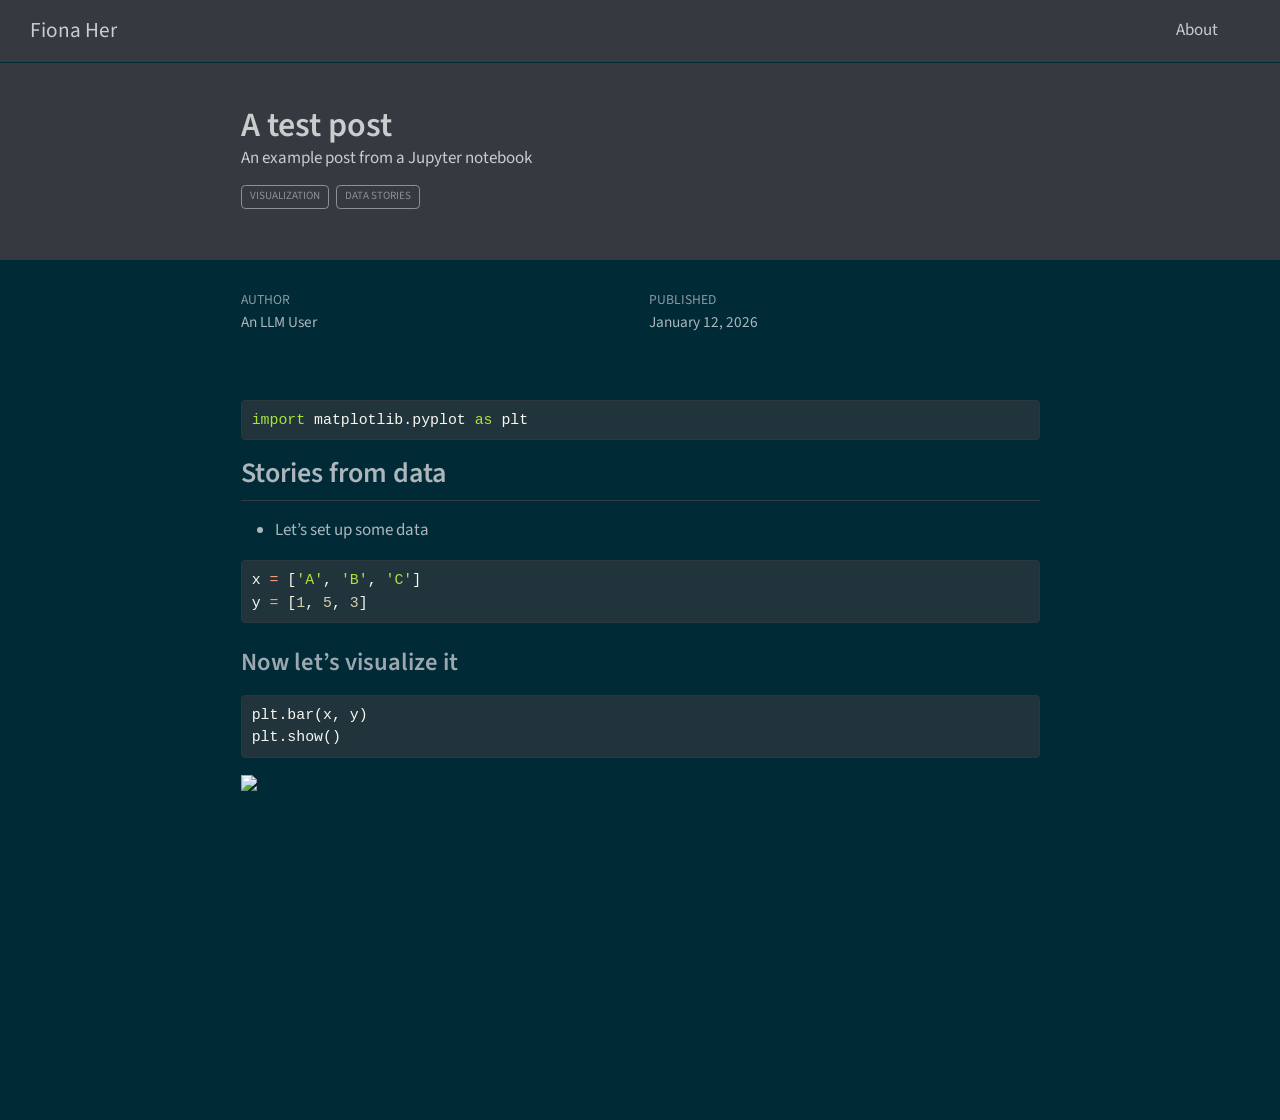
==== posts/000_test_post/index.html @ df7b04b7 "Built site for gh-pages" ====
<!DOCTYPE html>
<html xmlns="http://www.w3.org/1999/xhtml" lang="en" xml:lang="en"><head>

<meta charset="utf-8">
<meta name="generator" content="quarto-1.8.27">

<meta name="viewport" content="width=device-width, initial-scale=1.0, user-scalable=yes">

<meta name="author" content="An LLM User">
<meta name="dcterms.date" content="2026-01-12">
<meta name="description" content="An example post from a Jupyter notebook">

<title>A test post – Fiona Her</title>
<style>
code{white-space: pre-wrap;}
span.smallcaps{font-variant: small-caps;}
div.columns{display: flex; gap: min(4vw, 1.5em);}
div.column{flex: auto; overflow-x: auto;}
div.hanging-indent{margin-left: 1.5em; text-indent: -1.5em;}
ul.task-list{list-style: none;}
ul.task-list li input[type="checkbox"] {
  width: 0.8em;
  margin: 0 0.8em 0.2em -1em; /* quarto-specific, see https://github.com/quarto-dev/quarto-cli/issues/4556 */ 
  vertical-align: middle;
}
/* CSS for syntax highlighting */
html { -webkit-text-size-adjust: 100%; }
pre > code.sourceCode { white-space: pre; position: relative; }
pre > code.sourceCode > span { display: inline-block; line-height: 1.25; }
pre > code.sourceCode > span:empty { height: 1.2em; }
.sourceCode { overflow: visible; }
code.sourceCode > span { color: inherit; text-decoration: inherit; }
div.sourceCode { margin: 1em 0; }
pre.sourceCode { margin: 0; }
@media screen {
div.sourceCode { overflow: auto; }
}
@media print {
pre > code.sourceCode { white-space: pre-wrap; }
pre > code.sourceCode > span { text-indent: -5em; padding-left: 5em; }
}
pre.numberSource code
  { counter-reset: source-line 0; }
pre.numberSource code > span
  { position: relative; left: -4em; counter-increment: source-line; }
pre.numberSource code > span > a:first-child::before
  { content: counter(source-line);
    position: relative; left: -1em; text-align: right; vertical-align: baseline;
    border: none; display: inline-block;
    -webkit-touch-callout: none; -webkit-user-select: none;
    -khtml-user-select: none; -moz-user-select: none;
    -ms-user-select: none; user-select: none;
    padding: 0 4px; width: 4em;
  }
pre.numberSource { margin-left: 3em;  padding-left: 4px; }
div.sourceCode
  {   }
@media screen {
pre > code.sourceCode > span > a:first-child::before { text-decoration: underline; }
}
</style>


<script src="../../site_libs/quarto-nav/quarto-nav.js"></script>
<script src="../../site_libs/quarto-nav/headroom.min.js"></script>
<script src="../../site_libs/clipboard/clipboard.min.js"></script>
<script src="../../site_libs/quarto-search/autocomplete.umd.js"></script>
<script src="../../site_libs/quarto-search/fuse.min.js"></script>
<script src="../../site_libs/quarto-search/quarto-search.js"></script>
<meta name="quarto:offset" content="../../">
<script src="../../site_libs/quarto-html/quarto.js" type="module"></script>
<script src="../../site_libs/quarto-html/tabsets/tabsets.js" type="module"></script>
<script src="../../site_libs/quarto-html/axe/axe-check.js" type="module"></script>
<script src="../../site_libs/quarto-html/popper.min.js"></script>
<script src="../../site_libs/quarto-html/tippy.umd.min.js"></script>
<script src="../../site_libs/quarto-html/anchor.min.js"></script>
<link href="../../site_libs/quarto-html/tippy.css" rel="stylesheet">
<link href="../../site_libs/quarto-html/quarto-syntax-highlighting-dark-4d9afe2b8d18ee9fa5d0d57b5ed4214d.css" rel="stylesheet" id="quarto-text-highlighting-styles">
<script src="../../site_libs/bootstrap/bootstrap.min.js"></script>
<link href="../../site_libs/bootstrap/bootstrap-icons.css" rel="stylesheet">
<link href="../../site_libs/bootstrap/bootstrap-b153582a94ddcde5434ef53ba0c3cd28.min.css" rel="stylesheet" append-hash="true" id="quarto-bootstrap" data-mode="dark">
<script id="quarto-search-options" type="application/json">{
  "location": "navbar",
  "copy-button": false,
  "collapse-after": 3,
  "panel-placement": "end",
  "type": "overlay",
  "limit": 50,
  "keyboard-shortcut": [
    "f",
    "/",
    "s"
  ],
  "show-item-context": false,
  "language": {
    "search-no-results-text": "No results",
    "search-matching-documents-text": "matching documents",
    "search-copy-link-title": "Copy link to search",
    "search-hide-matches-text": "Hide additional matches",
    "search-more-match-text": "more match in this document",
    "search-more-matches-text": "more matches in this document",
    "search-clear-button-title": "Clear",
    "search-text-placeholder": "",
    "search-detached-cancel-button-title": "Cancel",
    "search-submit-button-title": "Submit",
    "search-label": "Search"
  }
}</script>


<link rel="stylesheet" href="../../styles.css">
</head>

<body class="nav-fixed fullcontent quarto-light">

<div id="quarto-search-results"></div>
  <header id="quarto-header" class="headroom fixed-top quarto-banner">
    <nav class="navbar navbar-expand-lg " data-bs-theme="dark">
      <div class="navbar-container container-fluid">
      <div class="navbar-brand-container mx-auto">
    <a class="navbar-brand" href="../../index.html">
    <span class="navbar-title">Fiona Her</span>
    </a>
  </div>
            <div id="quarto-search" class="" title="Search"></div>
          <button class="navbar-toggler" type="button" data-bs-toggle="collapse" data-bs-target="#navbarCollapse" aria-controls="navbarCollapse" role="menu" aria-expanded="false" aria-label="Toggle navigation" onclick="if (window.quartoToggleHeadroom) { window.quartoToggleHeadroom(); }">
  <span class="navbar-toggler-icon"></span>
</button>
          <div class="collapse navbar-collapse" id="navbarCollapse">
            <ul class="navbar-nav navbar-nav-scroll ms-auto">
  <li class="nav-item">
    <a class="nav-link" href="../../about.html"> 
<span class="menu-text">About</span></a>
  </li>  
  <li class="nav-item compact">
    <a class="nav-link" href="https://github.com/"> <i class="bi bi-github" role="img">
</i> 
<span class="menu-text"></span></a>
  </li>  
</ul>
          </div> <!-- /navcollapse -->
            <div class="quarto-navbar-tools">
</div>
      </div> <!-- /container-fluid -->
    </nav>
</header>
<!-- content -->
<header id="title-block-header" class="quarto-title-block default page-columns page-full">
  <div class="quarto-title-banner page-columns page-full">
    <div class="quarto-title column-body">
      <h1 class="title">A test post</h1>
                  <div>
        <div class="description">
          An example post from a Jupyter notebook
        </div>
      </div>
                          <div class="quarto-categories">
                <div class="quarto-category">visualization</div>
                <div class="quarto-category">data stories</div>
              </div>
                  </div>
  </div>
    
  
  <div class="quarto-title-meta">

      <div>
      <div class="quarto-title-meta-heading">Author</div>
      <div class="quarto-title-meta-contents">
               <p>An LLM User </p>
            </div>
    </div>
      
      <div>
      <div class="quarto-title-meta-heading">Published</div>
      <div class="quarto-title-meta-contents">
        <p class="date">January 12, 2026</p>
      </div>
    </div>
    
      
    </div>
    
  
  </header><div id="quarto-content" class="quarto-container page-columns page-rows-contents page-layout-article page-navbar">
<!-- sidebar -->
<!-- margin-sidebar -->
    
<!-- main -->
<main class="content quarto-banner-title-block" id="quarto-document-content">





<div id="aa3244f6-8010-4390-b8ca-383ad9126fa1" class="cell" data-execution_count="5">
<div class="code-copy-outer-scaffold"><div class="sourceCode cell-code" id="cb1"><pre class="sourceCode python code-with-copy"><code class="sourceCode python"><span id="cb1-1"><a href="#cb1-1" aria-hidden="true" tabindex="-1"></a><span class="im">import</span> matplotlib.pyplot <span class="im">as</span> plt</span></code></pre></div><button title="Copy to Clipboard" class="code-copy-button"><i class="bi"></i></button></div>
</div>
<section id="stories-from-data" class="level2">
<h2 class="anchored" data-anchor-id="stories-from-data">Stories from data</h2>
<ul>
<li>Let’s set up some data</li>
</ul>
<div id="9c799178-2c98-46a7-87fb-3fbbef3bcc05" class="cell" data-execution_count="6">
<div class="code-copy-outer-scaffold"><div class="sourceCode cell-code" id="cb2"><pre class="sourceCode python code-with-copy"><code class="sourceCode python"><span id="cb2-1"><a href="#cb2-1" aria-hidden="true" tabindex="-1"></a>x <span class="op">=</span> [<span class="st">'A'</span>, <span class="st">'B'</span>, <span class="st">'C'</span>]</span>
<span id="cb2-2"><a href="#cb2-2" aria-hidden="true" tabindex="-1"></a>y <span class="op">=</span> [<span class="dv">1</span>, <span class="dv">5</span>, <span class="dv">3</span>]</span></code></pre></div><button title="Copy to Clipboard" class="code-copy-button"><i class="bi"></i></button></div>
</div>
<section id="now-lets-visualize-it" class="level3">
<h3 class="anchored" data-anchor-id="now-lets-visualize-it">Now let’s visualize it</h3>
<div id="9e226edb-5315-4d01-a6a6-709d5858e4a9" class="cell" data-execution_count="7">
<div class="code-copy-outer-scaffold"><div class="sourceCode cell-code" id="cb3"><pre class="sourceCode python code-with-copy"><code class="sourceCode python"><span id="cb3-1"><a href="#cb3-1" aria-hidden="true" tabindex="-1"></a>plt.bar(x, y)</span>
<span id="cb3-2"><a href="#cb3-2" aria-hidden="true" tabindex="-1"></a>plt.show()</span></code></pre></div><button title="Copy to Clipboard" class="code-copy-button"><i class="bi"></i></button></div>
<div class="cell-output cell-output-display">
<div>
<figure class="figure">
<p><img src="index_files/figure-html/cell-4-output-1.png" class="img-fluid figure-img"></p>
</figure>
</div>
</div>
</div>


</section>
</section>

</main> <!-- /main -->
<script id="quarto-html-after-body" type="application/javascript">
  window.document.addEventListener("DOMContentLoaded", function (event) {
    const icon = "";
    const anchorJS = new window.AnchorJS();
    anchorJS.options = {
      placement: 'right',
      icon: icon
    };
    anchorJS.add('.anchored');
    const isCodeAnnotation = (el) => {
      for (const clz of el.classList) {
        if (clz.startsWith('code-annotation-')) {                     
          return true;
        }
      }
      return false;
    }
    const onCopySuccess = function(e) {
      // button target
      const button = e.trigger;
      // don't keep focus
      button.blur();
      // flash "checked"
      button.classList.add('code-copy-button-checked');
      var currentTitle = button.getAttribute("title");
      button.setAttribute("title", "Copied!");
      let tooltip;
      if (window.bootstrap) {
        button.setAttribute("data-bs-toggle", "tooltip");
        button.setAttribute("data-bs-placement", "left");
        button.setAttribute("data-bs-title", "Copied!");
        tooltip = new bootstrap.Tooltip(button, 
          { trigger: "manual", 
            customClass: "code-copy-button-tooltip",
            offset: [0, -8]});
        tooltip.show();    
      }
      setTimeout(function() {
        if (tooltip) {
          tooltip.hide();
          button.removeAttribute("data-bs-title");
          button.removeAttribute("data-bs-toggle");
          button.removeAttribute("data-bs-placement");
        }
        button.setAttribute("title", currentTitle);
        button.classList.remove('code-copy-button-checked');
      }, 1000);
      // clear code selection
      e.clearSelection();
    }
    const getTextToCopy = function(trigger) {
      const outerScaffold = trigger.parentElement.cloneNode(true);
      const codeEl = outerScaffold.querySelector('code');
      for (const childEl of codeEl.children) {
        if (isCodeAnnotation(childEl)) {
          childEl.remove();
        }
      }
      return codeEl.innerText;
    }
    const clipboard = new window.ClipboardJS('.code-copy-button:not([data-in-quarto-modal])', {
      text: getTextToCopy
    });
    clipboard.on('success', onCopySuccess);
    if (window.document.getElementById('quarto-embedded-source-code-modal')) {
      const clipboardModal = new window.ClipboardJS('.code-copy-button[data-in-quarto-modal]', {
        text: getTextToCopy,
        container: window.document.getElementById('quarto-embedded-source-code-modal')
      });
      clipboardModal.on('success', onCopySuccess);
    }
      var localhostRegex = new RegExp(/^(?:http|https):\/\/localhost\:?[0-9]*\//);
      var mailtoRegex = new RegExp(/^mailto:/);
        var filterRegex = new RegExp("https:\/\/fiherzog\.github\.io\/comm3180_S26_Blog\/");
      var isInternal = (href) => {
          return filterRegex.test(href) || localhostRegex.test(href) || mailtoRegex.test(href);
      }
      // Inspect non-navigation links and adorn them if external
     var links = window.document.querySelectorAll('a[href]:not(.nav-link):not(.navbar-brand):not(.toc-action):not(.sidebar-link):not(.sidebar-item-toggle):not(.pagination-link):not(.no-external):not([aria-hidden]):not(.dropdown-item):not(.quarto-navigation-tool):not(.about-link)');
      for (var i=0; i<links.length; i++) {
        const link = links[i];
        if (!isInternal(link.href)) {
          // undo the damage that might have been done by quarto-nav.js in the case of
          // links that we want to consider external
          if (link.dataset.originalHref !== undefined) {
            link.href = link.dataset.originalHref;
          }
        }
      }
    function tippyHover(el, contentFn, onTriggerFn, onUntriggerFn) {
      const config = {
        allowHTML: true,
        maxWidth: 500,
        delay: 100,
        arrow: false,
        appendTo: function(el) {
            return el.parentElement;
        },
        interactive: true,
        interactiveBorder: 10,
        theme: 'quarto',
        placement: 'bottom-start',
      };
      if (contentFn) {
        config.content = contentFn;
      }
      if (onTriggerFn) {
        config.onTrigger = onTriggerFn;
      }
      if (onUntriggerFn) {
        config.onUntrigger = onUntriggerFn;
      }
      window.tippy(el, config); 
    }
    const noterefs = window.document.querySelectorAll('a[role="doc-noteref"]');
    for (var i=0; i<noterefs.length; i++) {
      const ref = noterefs[i];
      tippyHover(ref, function() {
        // use id or data attribute instead here
        let href = ref.getAttribute('data-footnote-href') || ref.getAttribute('href');
        try { href = new URL(href).hash; } catch {}
        const id = href.replace(/^#\/?/, "");
        const note = window.document.getElementById(id);
        if (note) {
          return note.innerHTML;
        } else {
          return "";
        }
      });
    }
    const xrefs = window.document.querySelectorAll('a.quarto-xref');
    const processXRef = (id, note) => {
      // Strip column container classes
      const stripColumnClz = (el) => {
        el.classList.remove("page-full", "page-columns");
        if (el.children) {
          for (const child of el.children) {
            stripColumnClz(child);
          }
        }
      }
      stripColumnClz(note)
      if (id === null || id.startsWith('sec-')) {
        // Special case sections, only their first couple elements
        const container = document.createElement("div");
        if (note.children && note.children.length > 2) {
          container.appendChild(note.children[0].cloneNode(true));
          for (let i = 1; i < note.children.length; i++) {
            const child = note.children[i];
            if (child.tagName === "P" && child.innerText === "") {
              continue;
            } else {
              container.appendChild(child.cloneNode(true));
              break;
            }
          }
          if (window.Quarto?.typesetMath) {
            window.Quarto.typesetMath(container);
          }
          return container.innerHTML
        } else {
          if (window.Quarto?.typesetMath) {
            window.Quarto.typesetMath(note);
          }
          return note.innerHTML;
        }
      } else {
        // Remove any anchor links if they are present
        const anchorLink = note.querySelector('a.anchorjs-link');
        if (anchorLink) {
          anchorLink.remove();
        }
        if (window.Quarto?.typesetMath) {
          window.Quarto.typesetMath(note);
        }
        if (note.classList.contains("callout")) {
          return note.outerHTML;
        } else {
          return note.innerHTML;
        }
      }
    }
    for (var i=0; i<xrefs.length; i++) {
      const xref = xrefs[i];
      tippyHover(xref, undefined, function(instance) {
        instance.disable();
        let url = xref.getAttribute('href');
        let hash = undefined; 
        if (url.startsWith('#')) {
          hash = url;
        } else {
          try { hash = new URL(url).hash; } catch {}
        }
        if (hash) {
          const id = hash.replace(/^#\/?/, "");
          const note = window.document.getElementById(id);
          if (note !== null) {
            try {
              const html = processXRef(id, note.cloneNode(true));
              instance.setContent(html);
            } finally {
              instance.enable();
              instance.show();
            }
          } else {
            // See if we can fetch this
            fetch(url.split('#')[0])
            .then(res => res.text())
            .then(html => {
              const parser = new DOMParser();
              const htmlDoc = parser.parseFromString(html, "text/html");
              const note = htmlDoc.getElementById(id);
              if (note !== null) {
                const html = processXRef(id, note);
                instance.setContent(html);
              } 
            }).finally(() => {
              instance.enable();
              instance.show();
            });
          }
        } else {
          // See if we can fetch a full url (with no hash to target)
          // This is a special case and we should probably do some content thinning / targeting
          fetch(url)
          .then(res => res.text())
          .then(html => {
            const parser = new DOMParser();
            const htmlDoc = parser.parseFromString(html, "text/html");
            const note = htmlDoc.querySelector('main.content');
            if (note !== null) {
              // This should only happen for chapter cross references
              // (since there is no id in the URL)
              // remove the first header
              if (note.children.length > 0 && note.children[0].tagName === "HEADER") {
                note.children[0].remove();
              }
              const html = processXRef(null, note);
              instance.setContent(html);
            } 
          }).finally(() => {
            instance.enable();
            instance.show();
          });
        }
      }, function(instance) {
      });
    }
        let selectedAnnoteEl;
        const selectorForAnnotation = ( cell, annotation) => {
          let cellAttr = 'data-code-cell="' + cell + '"';
          let lineAttr = 'data-code-annotation="' +  annotation + '"';
          const selector = 'span[' + cellAttr + '][' + lineAttr + ']';
          return selector;
        }
        const selectCodeLines = (annoteEl) => {
          const doc = window.document;
          const targetCell = annoteEl.getAttribute("data-target-cell");
          const targetAnnotation = annoteEl.getAttribute("data-target-annotation");
          const annoteSpan = window.document.querySelector(selectorForAnnotation(targetCell, targetAnnotation));
          const lines = annoteSpan.getAttribute("data-code-lines").split(",");
          const lineIds = lines.map((line) => {
            return targetCell + "-" + line;
          })
          let top = null;
          let height = null;
          let parent = null;
          if (lineIds.length > 0) {
              //compute the position of the single el (top and bottom and make a div)
              const el = window.document.getElementById(lineIds[0]);
              top = el.offsetTop;
              height = el.offsetHeight;
              parent = el.parentElement.parentElement;
            if (lineIds.length > 1) {
              const lastEl = window.document.getElementById(lineIds[lineIds.length - 1]);
              const bottom = lastEl.offsetTop + lastEl.offsetHeight;
              height = bottom - top;
            }
            if (top !== null && height !== null && parent !== null) {
              // cook up a div (if necessary) and position it 
              let div = window.document.getElementById("code-annotation-line-highlight");
              if (div === null) {
                div = window.document.createElement("div");
                div.setAttribute("id", "code-annotation-line-highlight");
                div.style.position = 'absolute';
                parent.appendChild(div);
              }
              div.style.top = top - 2 + "px";
              div.style.height = height + 4 + "px";
              div.style.left = 0;
              let gutterDiv = window.document.getElementById("code-annotation-line-highlight-gutter");
              if (gutterDiv === null) {
                gutterDiv = window.document.createElement("div");
                gutterDiv.setAttribute("id", "code-annotation-line-highlight-gutter");
                gutterDiv.style.position = 'absolute';
                const codeCell = window.document.getElementById(targetCell);
                const gutter = codeCell.querySelector('.code-annotation-gutter');
                gutter.appendChild(gutterDiv);
              }
              gutterDiv.style.top = top - 2 + "px";
              gutterDiv.style.height = height + 4 + "px";
            }
            selectedAnnoteEl = annoteEl;
          }
        };
        const unselectCodeLines = () => {
          const elementsIds = ["code-annotation-line-highlight", "code-annotation-line-highlight-gutter"];
          elementsIds.forEach((elId) => {
            const div = window.document.getElementById(elId);
            if (div) {
              div.remove();
            }
          });
          selectedAnnoteEl = undefined;
        };
          // Handle positioning of the toggle
      window.addEventListener(
        "resize",
        throttle(() => {
          elRect = undefined;
          if (selectedAnnoteEl) {
            selectCodeLines(selectedAnnoteEl);
          }
        }, 10)
      );
      function throttle(fn, ms) {
      let throttle = false;
      let timer;
        return (...args) => {
          if(!throttle) { // first call gets through
              fn.apply(this, args);
              throttle = true;
          } else { // all the others get throttled
              if(timer) clearTimeout(timer); // cancel #2
              timer = setTimeout(() => {
                fn.apply(this, args);
                timer = throttle = false;
              }, ms);
          }
        };
      }
        // Attach click handler to the DT
        const annoteDls = window.document.querySelectorAll('dt[data-target-cell]');
        for (const annoteDlNode of annoteDls) {
          annoteDlNode.addEventListener('click', (event) => {
            const clickedEl = event.target;
            if (clickedEl !== selectedAnnoteEl) {
              unselectCodeLines();
              const activeEl = window.document.querySelector('dt[data-target-cell].code-annotation-active');
              if (activeEl) {
                activeEl.classList.remove('code-annotation-active');
              }
              selectCodeLines(clickedEl);
              clickedEl.classList.add('code-annotation-active');
            } else {
              // Unselect the line
              unselectCodeLines();
              clickedEl.classList.remove('code-annotation-active');
            }
          });
        }
    const findCites = (el) => {
      const parentEl = el.parentElement;
      if (parentEl) {
        const cites = parentEl.dataset.cites;
        if (cites) {
          return {
            el,
            cites: cites.split(' ')
          };
        } else {
          return findCites(el.parentElement)
        }
      } else {
        return undefined;
      }
    };
    var bibliorefs = window.document.querySelectorAll('a[role="doc-biblioref"]');
    for (var i=0; i<bibliorefs.length; i++) {
      const ref = bibliorefs[i];
      const citeInfo = findCites(ref);
      if (citeInfo) {
        tippyHover(citeInfo.el, function() {
          var popup = window.document.createElement('div');
          citeInfo.cites.forEach(function(cite) {
            var citeDiv = window.document.createElement('div');
            citeDiv.classList.add('hanging-indent');
            citeDiv.classList.add('csl-entry');
            var biblioDiv = window.document.getElementById('ref-' + cite);
            if (biblioDiv) {
              citeDiv.innerHTML = biblioDiv.innerHTML;
            }
            popup.appendChild(citeDiv);
          });
          return popup.innerHTML;
        });
      }
    }
  });
  </script>
</div> <!-- /content -->




</body></html>
---- site_libs/quarto-html/quarto-syntax-highlighting-dark-4d9afe2b8d18ee9fa5d0d57b5ed4214d.css ----
/* quarto syntax highlight colors */
:root {
  --quarto-hl-al-color: #f07178;
  --quarto-hl-an-color: #d4d0ab;
  --quarto-hl-at-color: #00e0e0;
  --quarto-hl-bn-color: #d4d0ab;
  --quarto-hl-bu-color: #abe338;
  --quarto-hl-ch-color: #abe338;
  --quarto-hl-co-color: #f8f8f2;
  --quarto-hl-cv-color: #ffd700;
  --quarto-hl-cn-color: #ffd700;
  --quarto-hl-cf-color: #ffa07a;
  --quarto-hl-dt-color: #ffa07a;
  --quarto-hl-dv-color: #d4d0ab;
  --quarto-hl-do-color: #f8f8f2;
  --quarto-hl-er-color: #f07178;
  --quarto-hl-ex-color: #00e0e0;
  --quarto-hl-fl-color: #d4d0ab;
  --quarto-hl-fu-color: #ffa07a;
  --quarto-hl-im-color: #abe338;
  --quarto-hl-in-color: #d4d0ab;
  --quarto-hl-kw-color: #ffa07a;
  --quarto-hl-op-color: #ffa07a;
  --quarto-hl-ot-color: #00e0e0;
  --quarto-hl-pp-color: #dcc6e0;
  --quarto-hl-re-color: #00e0e0;
  --quarto-hl-sc-color: #abe338;
  --quarto-hl-ss-color: #abe338;
  --quarto-hl-st-color: #abe338;
  --quarto-hl-va-color: #00e0e0;
  --quarto-hl-vs-color: #abe338;
  --quarto-hl-wa-color: #dcc6e0;
}

/* other quarto variables */
:root {
  --quarto-font-monospace: SFMono-Regular, Menlo, Monaco, Consolas, "Liberation Mono", "Courier New", monospace;
}

/* syntax highlight based on Pandoc's rules */
pre > code.sourceCode > span {
  color: #f8f8f2;
}

code.sourceCode > span {
  color: #f8f8f2;
}

div.sourceCode,
div.sourceCode pre.sourceCode {
  color: #f8f8f2;
}

/* Normal */
code span {
  color: #f8f8f2;
}

/* Alert */
code span.al {
  color: #f07178;
}

/* Annotation */
code span.an {
  color: #d4d0ab;
}

/* Attribute */
code span.at {
  color: #00e0e0;
}

/* BaseN */
code span.bn {
  color: #d4d0ab;
}

/* BuiltIn */
code span.bu {
  color: #abe338;
}

/* ControlFlow */
code span.cf {
  font-weight: bold;
  color: #ffa07a;
}

/* Char */
code span.ch {
  color: #abe338;
}

/* Constant */
code span.cn {
  color: #ffd700;
}

/* Comment */
code span.co {
  font-style: italic;
  color: #f8f8f2;
}

/* CommentVar */
code span.cv {
  color: #ffd700;
}

/* Documentation */
code span.do {
  color: #f8f8f2;
}

/* DataType */
code span.dt {
  color: #ffa07a;
}

/* DecVal */
code span.dv {
  color: #d4d0ab;
}

/* Error */
code span.er {
  color: #f07178;
  text-decoration: underline;
}

/* Extension */
code span.ex {
  font-weight: bold;
  color: #00e0e0;
}

/* Float */
code span.fl {
  color: #d4d0ab;
}

/* Function */
code span.fu {
  color: #ffa07a;
}

/* Import */
code span.im {
  color: #abe338;
}

/* Information */
code span.in {
  color: #d4d0ab;
}

/* Keyword */
code span.kw {
  font-weight: bold;
  color: #ffa07a;
}

/* Operator */
code span.op {
  color: #ffa07a;
}

/* Other */
code span.ot {
  color: #00e0e0;
}

/* Preprocessor */
code span.pp {
  color: #dcc6e0;
}

/* RegionMarker */
code span.re {
  background-color: #f8f8f2;
  color: #00e0e0;
}

/* SpecialChar */
code span.sc {
  color: #abe338;
}

/* SpecialString */
code span.ss {
  color: #abe338;
}

/* String */
code span.st {
  color: #abe338;
}

/* Variable */
code span.va {
  color: #00e0e0;
}

/* VerbatimString */
code span.vs {
  color: #abe338;
}

/* Warning */
code span.wa {
  color: #dcc6e0;
}

.prevent-inlining {
  content: "</";
}

/*# sourceMappingURL=86edf53ecdff796acf02dbceed379426.css.map */
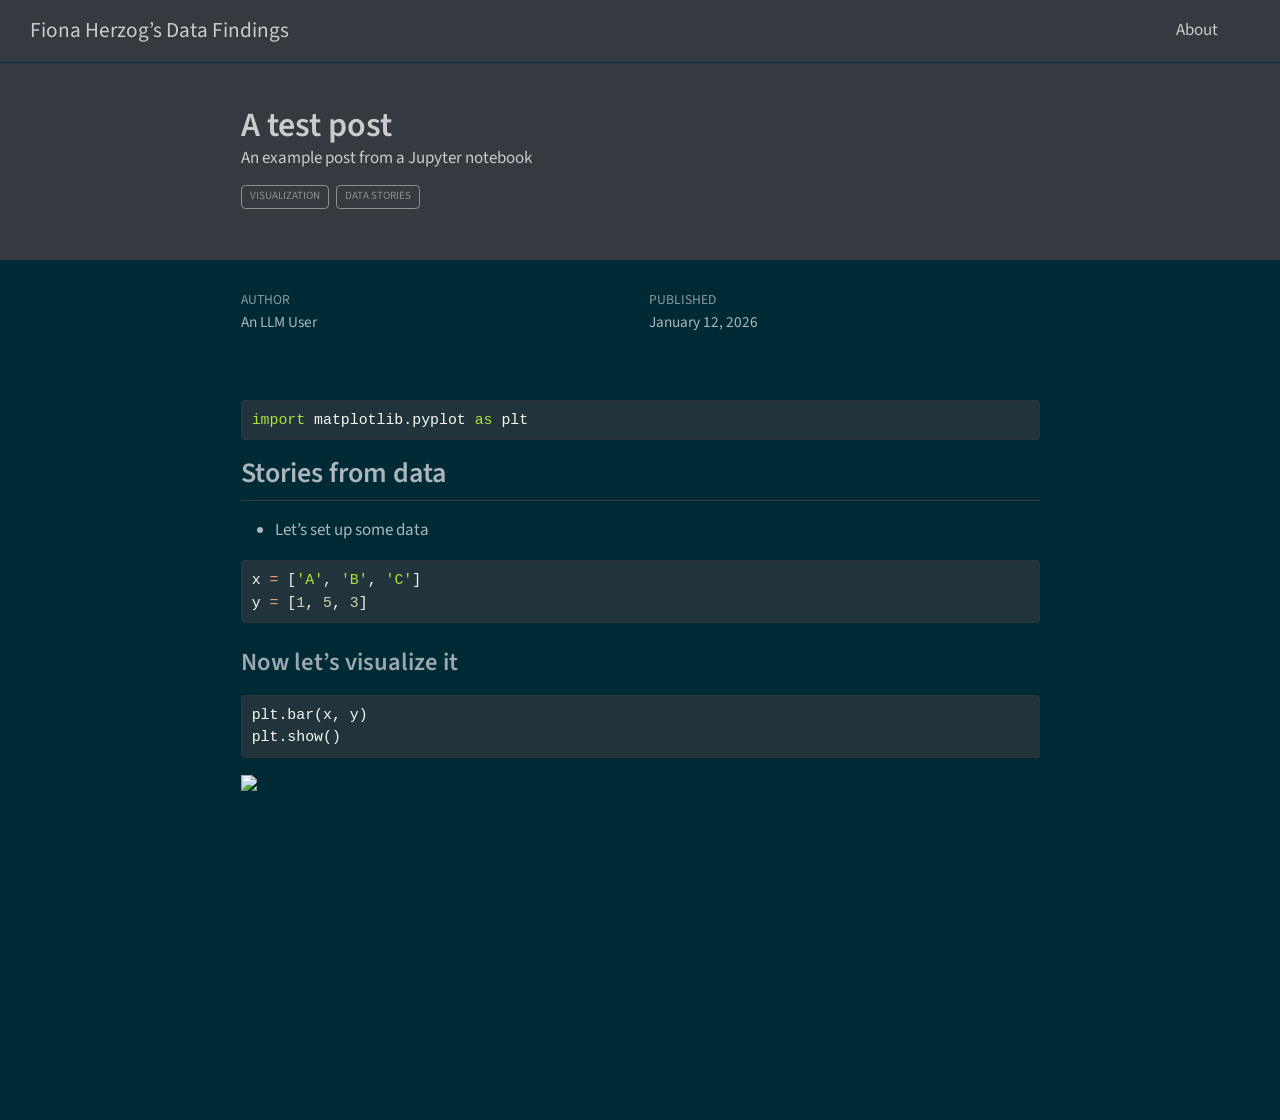
==== commit 70706e45: "Built site for gh-pages" ====
--- a/posts/000_test_post/index.html
+++ b/posts/000_test_post/index.html
@@ -10,7 +10,7 @@
 <meta name="dcterms.date" content="2026-01-12">
 <meta name="description" content="An example post from a Jupyter notebook">
 
-<title>A test post – Fiona Her</title>
+<title>A test post – Fiona Herzog’s Data Findings</title>
 <style>
 code{white-space: pre-wrap;}
 span.smallcaps{font-variant: small-caps;}
@@ -119,7 +119,7 @@
       <div class="navbar-container container-fluid">
       <div class="navbar-brand-container mx-auto">
     <a class="navbar-brand" href="../../index.html">
-    <span class="navbar-title">Fiona Her</span>
+    <span class="navbar-title">Fiona Herzog’s Data Findings</span>
     </a>
   </div>
             <div id="quarto-search" class="" title="Search"></div>
